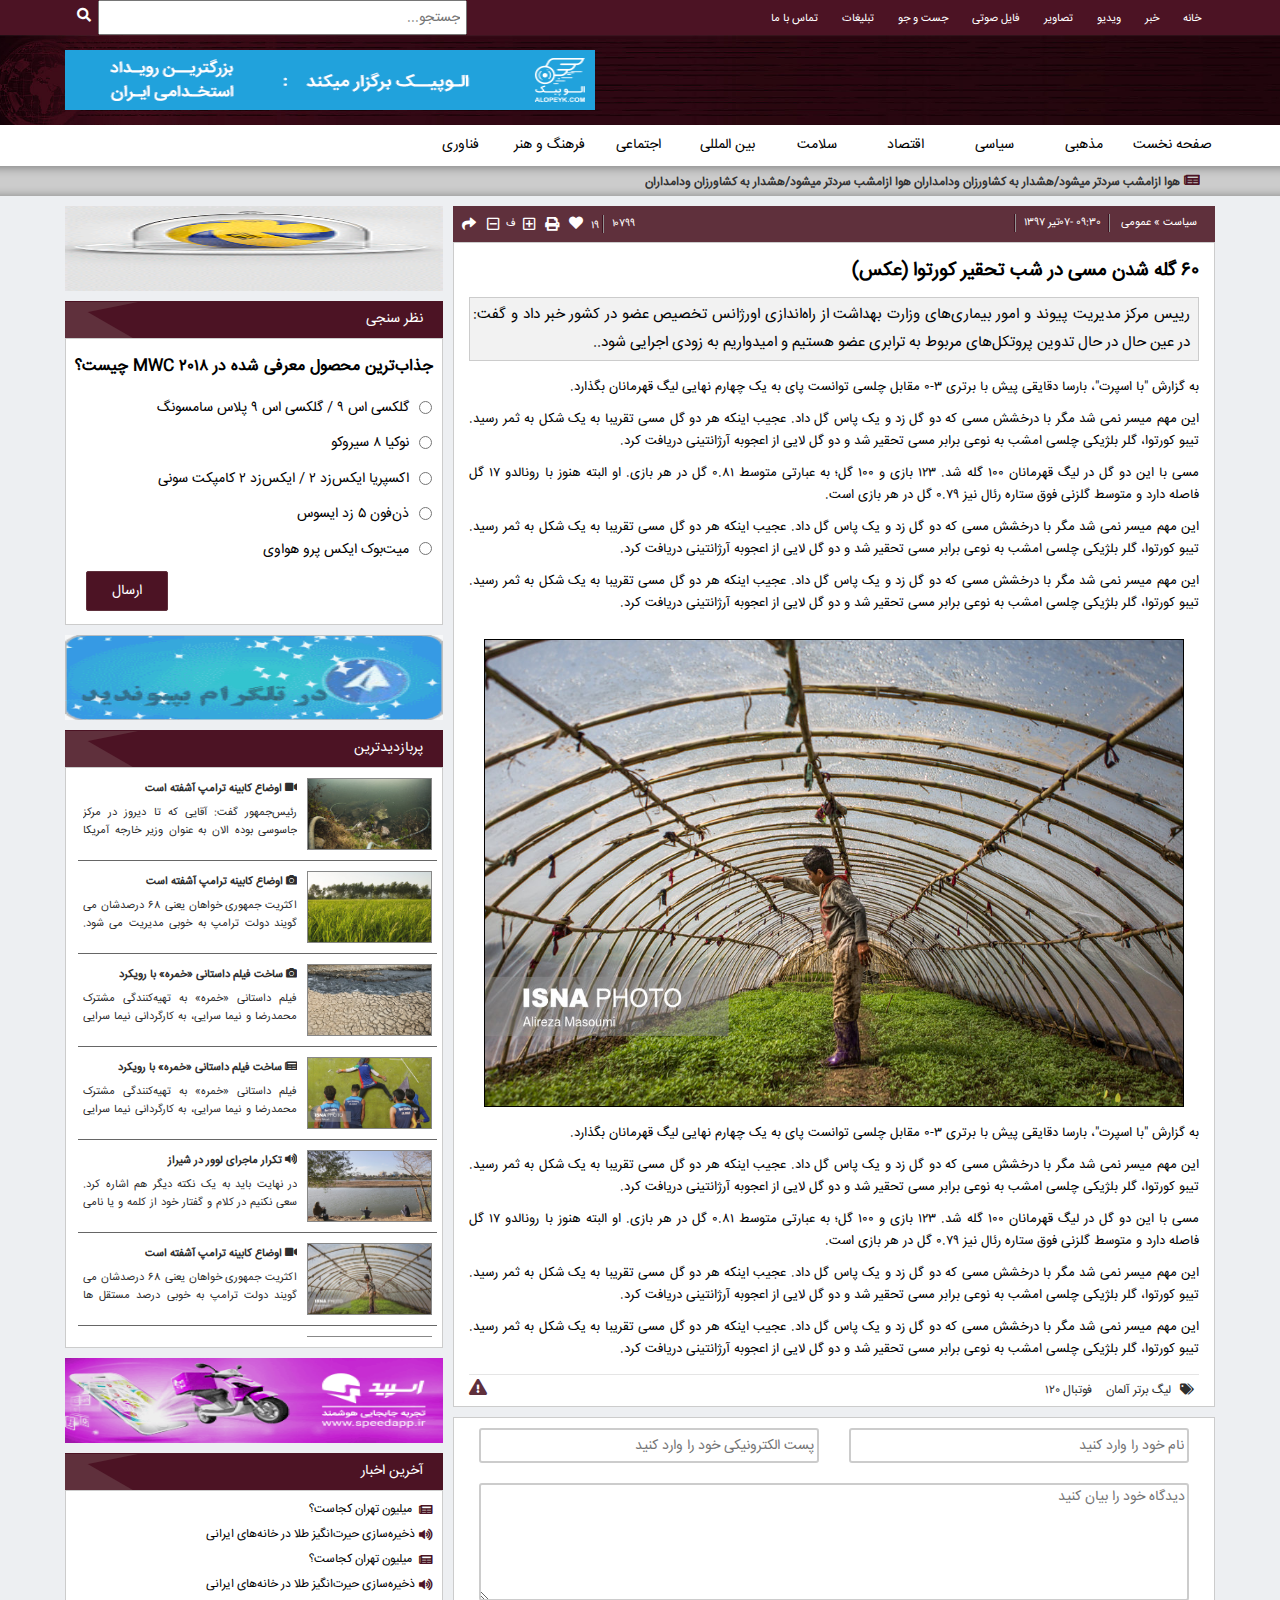
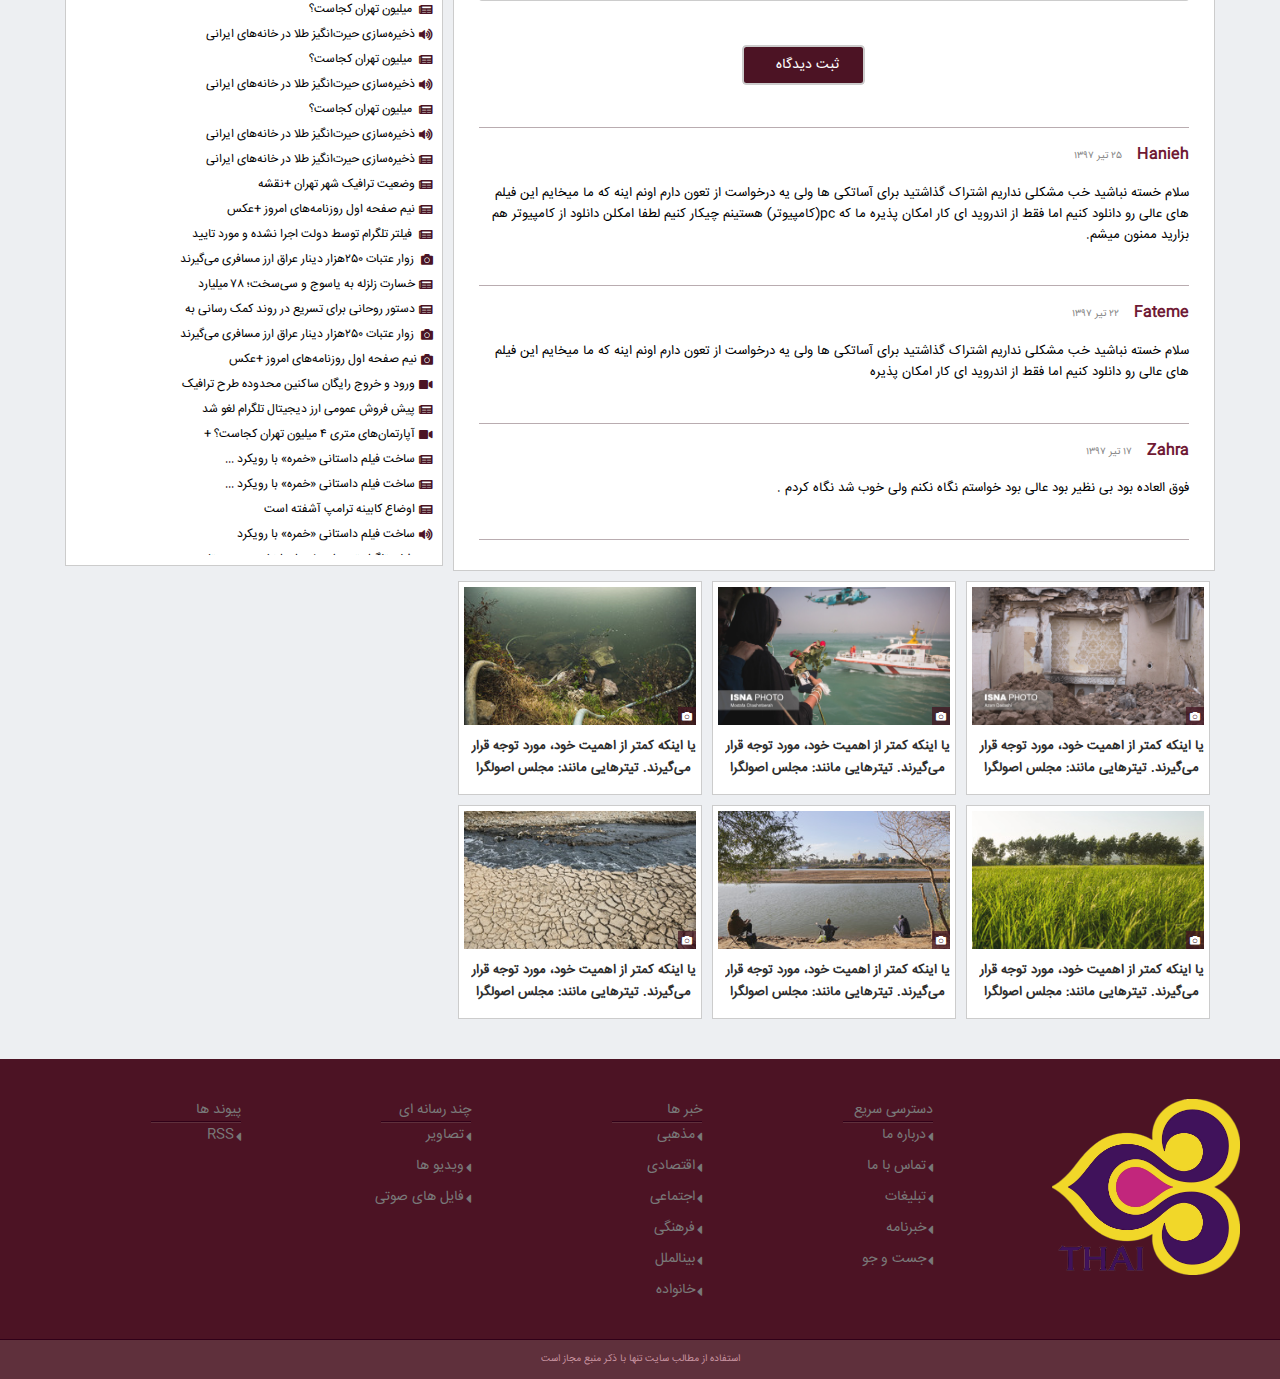
==== news.html @ 79e5ba57 "Initial commit" ====
<!DOCTYPE html>
<html lang="fa" dir="rtl" prefix="og: http://ogp.me/ns#" class="no-js">
<head>
    <meta charset="utf-8">
    <meta http-equiv="content-type" content="text/html; charset=utf-8"/>
    <meta http-equiv="X-UA-Compatible" content="IE=edge,chrome=1">
    <meta name="viewport" content="width=device-width, initial-scale=1.0">
    <meta name="description" content="">
    <link rel="shortcut icon" href=>
    <meta name="document-rating" content="General"/>
    <meta name="classification" content=""/>
    <meta name="rating" content="Safe For Kids"/>
    <meta http-equiv="imagetoolbar" content="no"/>
    <title>مسلمان نیوز</title>
    <link rel="stylesheet" type="text/css" href="assets/css/bootstrap.min.css"/>
    <link rel="stylesheet" type="text/css" href="assets/css/bootstrap-rtl.css"/>
    <link rel="stylesheet" type="text/css" href="assets/css/style.css"/>
    <link rel="stylesheet" type="text/css" href="assets/css/plugins/owl-carousel/owl.carousel.min.css"/>
    <link rel="stylesheet" type="text/css" href="assets/css/plugins/mcustomscrollbar/jquery.mCustomScrollbar.css"/>
    <link rel="stylesheet" type="text/css" href="assets/fonts/web-fonts-with-css/css/fontawesome-all.css"/>
    <link rel="stylesheet" type="text/css" href="assets/css/jquery.simpleTicker.css"/>


    <meta property="og:type" content="website"/>
    <meta property="og:site_name" content=""/>
    <meta property="og:title" content=""/>
    <meta property="og:locale" content="ir_IR"/>
    <meta property="og:description" content=""/>


</head>

<body>

<div class="container-fluid">
    <!--header start-->
    <header>
        <!--first menu start-->
        <div class="firstMenu row">
            <div class="container">
                <div class="row">
                    <div class="col-md-7 ">
                        <nav class="navbar">
                            <ul class="">
                                <li><a href="index.html"> خانه</a></li>
                                <li><a href="newscat.html"> خبر</a></li>
                                <li><a href="#">ویدیو</a></li>
                                <li><a href="mediacat.html">تصاویر</a></li>
                                <li><a href="#"> فایل صوتی</a></li>
                                <li><a href="search.html">جست و جو</a></li>
                                <li><a href="#">تبلیغات</a></li>
                                <li><a href="#">تماس با ما</a></li>
                            </ul>
                        </nav>
                    </div>
                    <div class="col-md-5 col-sm-12 searchBox">
                        <form action="" id="" class="" method="get" role="search">
                            <input type="text" id="vms" class=" searchInputBox" name="search"
                                   value="" class="form-control " placeholder="جستجو...">
                            <button type="submit" class="btn "><i class="fas fa-search"></i></button>
                        </form>
                    </div>
                </div>
            </div>

        </div>

        <!--end of first menu -->

        <div class="baner row"><!--poster mosalman news-->
            <div class="container">
                <a href="#"><img class="col-md-4 logo"></a>
                <a href="#"><img src="assets/images/ads1.gif" class="wideAds"></a>
            </div>
        </div>

        <!--Second menu start-->
        <div class="secMenu row">
            <div class="container">
                <nav class="navbar navbar-toggleable-md navbar-light noPad">
                    <button class="navbar-toggler navbar-toggler-right" type="button" data-toggle="collapse"
                            data-target="#navbarNav" aria-controls="navbarNav" aria-expanded="false"
                            aria-label="Toggle navigation">
                        <span class="navbar-toggler-icon"></span>
                    </button>
                    <div class="collapse navbar-collapse" id="navbarNav">
                        <ul class="navbar-nav">
                            <li class="nav-item active">
                                <a class="nav-link" href="index.html">صفحه نخست</a>
                            </li>
                            <li class="nav-item">
                                <a class="nav-link" href="newscat.html">مذهبی</a>
                            </li>
                            <li class="nav-item">
                                <a class="nav-link" href="newscat.html">سیاسی</a>
                            </li>
                            <li class="nav-item">
                                <a class="nav-link" href="newscat.html">اقتصاد</a>
                            </li>
                            <li class="nav-item">
                                <a class="nav-link" href="newscat.html">سلامت</a>
                            </li>
                            <li class="nav-item">
                                <a class="nav-link" href="newscat.html">بین المللی</a>
                            </li>
                            <li class="nav-item">
                                <a class="nav-link" href="newscat.html">اجتماعی</a>
                            </li>
                            <li class="nav-item">
                                <a class="nav-link" href="newscat.html">فرهنگ و هنر</a>
                            </li>
                            <li class="nav-item">
                                <a class="nav-link" href="newscat.html">فناوری</a>
                            </li>
                        </ul>
                    </div>
                </nav>

            </div>
        </div>
        <!-- end of Second menu -->

        <!--news summary-->
        <div class="shortBox row">
            <div class="container">
                <div class="newsSummary"> <!--sar titre akhbar-->
                    <!-- row en sha allah -->
                    <div class="col-sm-12">
                        <div id="ticker-roll" class="ticker">
                            <ul><span class="title"><i class="fas fa-newspaper"></i></span>
                                <li><a href="news.html"><b>هوا ازامشب سردتر میشود/هشدار به کشاورزان ودامداران هوا ازامشب
                                    سردتر میشود/هشدار به کشاورزان ودامداران </b></a></li>
                                <li><a href="news.html"><b>بازیگر مشهور سینما پس از اجرای حکم شلاق به دلیل تجاوز به دختر
                                    جوان راهی بیمارستان شد</b></a></li>
                                <li><a href="news.html"><b>هوا ازامشب سردتر میشود/هشدار به کشاورزان ودامداران</b></a>
                                </li>
                                <li><a href="news.html"><b>بازیگر مشهور سینما پس از اجرای حکم شلاق به دلیل تجاوز به دختر
                                    جوان راهی بیمارستان شد</b></a></li>
                            </ul>
                        </div><!--/#ticker -->
                    </div>
                    <!-- end row en sha allah -->

                </div>
            </div>
        </div>
        <!--end of news summary -->
    </header>


    <!--end of header -->
    <main class="news">
        <div class="row">
            <div class="container">
                <div class="right col-lg-8 ">
                    <div class="newsDetail">
                        <div class="col-sm-12 titleBg">
                            <div class="float-right">
                            <span class="newsPath ">
                            <a href="#">سیاست</a>
                            »
                            <a href="#">عمومی</a>
                        </span>
                                <span class="date">
                                ۰۹:۳۰ -۰۷تیر ۱۳۹۷
                                </span>
                            </div>
                            <div class="float-left">
                                <span class="newsCode">١٠٧٩٩</span>
                                <span>١٩<a href="#" class="newslike"><i class="fas fa-heart"></i></a></span>
                                <i class="fas fa-print"></i>
                                <a href="#" class="post-font-increase">
                                    <i class="far fa-plus-square"></i>
                                </a>
                                <span class="">ف</span>
                                <a href="#" class="post-font-decrease"><i class="far fa-minus-square"></i></a>

                                <div class="dropdown  show">
                                    <div class="btn noPad dropdown-toggle" href="#" role="button" id="dropdownMenuLink"
                                         data-toggle="dropdown" aria-haspopup="true" aria-expanded="false">
                                        <i class="fa fa-share"></i>
                                    </div>

                                    <div class="dropdown-menu" aria-labelledby="dropdownMenuLink">
                                        <a class="dropdown-item" href="#"><i class="fa fa-send"></i></a>
                                        <a class="dropdown-item" href="#"><i class="fab fa-facebook-square"></i></a>
                                        <a class="dropdown-item" href="#"><i class="fas fa-envelope"></i></a>
                                        <a class="dropdown-item" href="#"><i class="fab fa-instagram"></i></a>
                                        <a class="dropdown-item" href="#"><i class="fab fa-linkedin"></i></a>


                                    </div>
                                </div>


                            </div>
                            <div class="clearfix"></div>
                        </div>

                        <div class="newsDetailBox">
                            <div class="col-sm-12">
                                <header class="newsTitle">
                                    <h1>
                                        60 گله شدن مسی در شب تحقیر کورتوا (عکس)
                                    </h1>
                                </header>
                                <div class="newsSummary">
                                    <h2> رییس مرکز مدیریت پیوند و امور بیماری‌های وزارت بهداشت از راه‌اندازی اورژانس
                                        تخصیص عضو در کشور خبر داد و گفت: در عین حال در حال تدوین پروتکل‌های مربوط به
                                        ترابری عضو هستیم و امیدواریم به زودی اجرایی شود..</h2>
                                </div>
                                <div class="newsArticle">
                                    <p class="text-justify">
                                        به گزارش "با اسپرت"، بارسا دقایقی پیش با برتری 3-0 مقابل چلسی توانست پای
                                        به یک چهارم نهایی لیگ قهرمانان بگذارد.
                                    </p>
                                    <p class="text-justify">
                                        این مهم میسر نمی شد مگر با درخشش مسی که دو گل زد و یک پاس گل داد. عجیب
                                        اینکه هر دو گل مسی تقریبا به یک شکل به ثمر رسید. تیبو کورتوا، گلر بلژیکی
                                        چلسی امشب به نوعی برابر مسی تحقیر شد و دو گل لایی از اعجوبه آرژانتینی
                                        دریافت کرد.
                                    </p>
                                    <p class="text-justify"> مسی با این دو گل در لیگ قهرمانان 100 گله شد. 123 بازی و 100
                                        گل؛ به
                                        عبارتی متوسط 0.81 گل در هر بازی. او البته هنوز با رونالدو 17 گل فاصله
                                        دارد و متوسط گلزنی فوق ستاره رئال نیز 0.79 گل در هر بازی است.
                                    </p>


                                    <p class="text-justify">
                                        این مهم میسر نمی شد مگر با درخشش مسی که دو گل زد و یک پاس گل داد. عجیب
                                        اینکه هر دو گل مسی تقریبا به یک شکل به ثمر رسید. تیبو کورتوا، گلر بلژیکی
                                        چلسی امشب به نوعی برابر مسی تحقیر شد و دو گل لایی از اعجوبه آرژانتینی
                                        دریافت کرد.
                                    </p>
                                    <p class="text-justify">
                                        این مهم میسر نمی شد مگر با درخشش مسی که دو گل زد و یک پاس گل داد. عجیب
                                        اینکه هر دو گل مسی تقریبا به یک شکل به ثمر رسید. تیبو کورتوا، گلر بلژیکی
                                        چلسی امشب به نوعی برابر مسی تحقیر شد و دو گل لایی از اعجوبه آرژانتینی
                                        دریافت کرد.
                                    </p>

                                    <img src="assets/images/newspic%20(30).jpg" alt="" class="news-Image">
                                    <p class="text-justify">
                                        به گزارش "با اسپرت"، بارسا دقایقی پیش با برتری 3-0 مقابل چلسی توانست پای
                                        به یک چهارم نهایی لیگ قهرمانان بگذارد.
                                    </p>
                                    <p class="text-justify">
                                        این مهم میسر نمی شد مگر با درخشش مسی که دو گل زد و یک پاس گل داد. عجیب
                                        اینکه هر دو گل مسی تقریبا به یک شکل به ثمر رسید. تیبو کورتوا، گلر بلژیکی
                                        چلسی امشب به نوعی برابر مسی تحقیر شد و دو گل لایی از اعجوبه آرژانتینی
                                        دریافت کرد.
                                    </p>
                                    <p class="text-justify"> مسی با این دو گل در لیگ قهرمانان 100 گله شد. 123 بازی و 100
                                        گل؛ به
                                        عبارتی متوسط 0.81 گل در هر بازی. او البته هنوز با رونالدو 17 گل فاصله
                                        دارد و متوسط گلزنی فوق ستاره رئال نیز 0.79 گل در هر بازی است.
                                    </p>


                                    <p class="text-justify">
                                        این مهم میسر نمی شد مگر با درخشش مسی که دو گل زد و یک پاس گل داد. عجیب
                                        اینکه هر دو گل مسی تقریبا به یک شکل به ثمر رسید. تیبو کورتوا، گلر بلژیکی
                                        چلسی امشب به نوعی برابر مسی تحقیر شد و دو گل لایی از اعجوبه آرژانتینی
                                        دریافت کرد.
                                    </p>
                                    <p class="text-justify">
                                        این مهم میسر نمی شد مگر با درخشش مسی که دو گل زد و یک پاس گل داد. عجیب
                                        اینکه هر دو گل مسی تقریبا به یک شکل به ثمر رسید. تیبو کورتوا، گلر بلژیکی
                                        چلسی امشب به نوعی برابر مسی تحقیر شد و دو گل لایی از اعجوبه آرژانتینی
                                        دریافت کرد.
                                    </p>
                                </div>


                                <hr>
                                <div class="newsTags">
                                    <i class="fas fa-tags"></i>
                                    <a href="#"
                                       class="newsTag " title="لیگ-برتر-آلمان" target="_blank">لیگ
                                        برتر آلمان</a>
                                    <a href="#" class="tags_player " title="فوتبال-120" target="_blank">فوتبال ۱۲۰</a>
                                </div>
                                <span class="newsReport"><i class="fas fa-exclamation-triangle"></i></span>
                                <div class="clearfix"></div>
                            </div>
                        </div>

                    </div>


                    <div class="clearfix"></div>
                    <div class="commentBox">
                        <div class="col-md-12"><!-- new comment -->
                            <div id="comments" class="row  form-reply">
                                <form action="" class="formreply comment-form" method="post">
                                    <div class="col-md-12">
                                        <div class="row">
                                            <div class="col-md-6">
                                                <input type="text" id="name" name="name" size="30"
                                                       placeholder="نام خود را وارد کنید"></div>
                                            <div class="col-md-6">
                                                <input type="text" id="email" name="email" size="30"
                                                       placeholder="پست الکترونیکی خود را وارد کنید"></div>
                                        </div>
                                    </div>
                                    <div class="col-md-12">
                                        <div class="row">
                                            <div class="col-md-12 ">
                        <textarea class="text-full form-textarea required " name="content" rows="5"
                                  placeholder="دیدگاه خود را بیان کنید"></textarea>
                                            </div>
                                            <div class="clearfix"></div>
                                            <div class="col-md-12 ">
                                                <div class="g-recaptcha "
                                                     data-sitekey="6Lfw5B4UAAAAABmkmpFbc3bAYVwYlMZrS0-MHODy">
                                                    <div style="width: 304px; height: 78px;">
                                                        <div>
                                                            <iframe src="https://www.google.com/recaptcha/api2/anchor?ar=1&amp;k=6Lfw5B4UAAAAABmkmpFbc3bAYVwYlMZrS0-MHODy&amp;co=aHR0cDovL2ZpbG0ucGVyc2lhbnYuY29tOjgw&amp;hl=fa&amp;v=v1531117903872&amp;size=normal&amp;cb=i3xmur5ckz8w"
                                                                    width="304" height="78" role="presentation"
                                                                    frameborder="0"
                                                                    scrolling="no"
                                                                    sandbox="allow-forms allow-popups allow-same-origin allow-scripts allow-top-navigation allow-modals allow-popups-to-escape-sandbox"></iframe>
                                                        </div>
                                                        <textarea id="g-recaptcha-response" name="g-recaptcha-response"
                                                                  class="g-recaptcha-response"
                                                                  style="width: 250px; height: 40px; border: 1px solid #c1c1c1; margin: 10px 25px; padding: 0px; resize: none;  display: none; "></textarea>
                                                    </div>
                                                </div>
                                                <div class="submit nopad ">
                                                    <input type="submit" id="slide-up" value="ثبت دیدگاه"
                                                           class="btn-inverse btn form-submit form_btn"></div>
                                            </div>
                                        </div>

                                        <!--<input type="hidden" name="ejNmdTFEblk0aVhTR3NFbHJPZm5ZQT09" value="MUhjdFR6VFZ4cFBlUmdCV3FvQXl3UT09">-->
                                        <!--<input type="hidden" name="reply" value="0">-->
                                        <!--<input type="hidden" name="video" value="1450">-->
                                        <hr>
                                        <div class="commentShow">
                                            <div class="comment">
                                                <span class="userName">Hanieh</span>
                                                <span class="date">25 تیر 1397</span>
                                                <p class="content">سلام خسته نباشید خب مشکلی نداریم اشتراک گذاشتید برای
                                                    آساتکی ها ولی یه درخواست از تعون دارم اونم اینه که ما میخایم این
                                                    فیلم های عالی رو دانلود کنیم اما فقط از اندروید ای کار امکان پذیره
                                                    ما که pc(کامپیوتر) هستینم چیکار کنیم لطفا امکلن دانلود از کامپیوتر
                                                    هم بزارید ممنون میشم.</p>
                                                <hr>
                                            </div>
                                            <div class="comment">
                                                <span class="userName">Fateme</span>
                                                <span class="date">22 تیر 1397</span>
                                                <p class="content">سلام خسته نباشید خب مشکلی نداریم اشتراک گذاشتید برای
                                                    آساتکی ها ولی یه درخواست از تعون دارم اونم اینه که ما میخایم این
                                                    فیلم های عالی رو دانلود کنیم اما فقط از اندروید ای کار امکان
                                                    پذیره </p>
                                                <hr>
                                            </div>
                                            <div class="comment">
                                                <span class="userName">Zahra</span>
                                                <span class="date">17 تیر 1397</span>
                                                <p class="content">فوق العاده بود بی نظیر بود عالی بود خواستم نگاه نکنم
                                                    ولی خوب شد نگاه کردم
                                                    .</p>
                                                <hr>
                                            </div>

                                        </div>

                                        <span class="cm-title alert-success comment-send-message" style="display: none">
                                        <i class="fa fa-check"></i>دیدگاه شما با موفقیت ثبت گردید.
                                         </span>
                                    </div>
                                </form>
                            </div>
                        </div>

                    </div>
                    <div class="selectedBoxes ">
                        <div class="col-6 col-xl-4 selectedBoxParent">
                            <div class="selectedBox">
                                <a href="#" title="برد دلچسب مقابل ازبکستان در روز بدرقه تیم ملی">
                                    <img src="assets/images/newspic%20(29).jpg" alt="یا اینکه کمتر از اهمیت خود، مورد توجه قرار می‌گیرند. تیتر‌هایی
                                                مانند: مجلس اصولگرا" title="یا اینکه کمتر از اهمیت خود، مورد توجه قرار می‌گیرند. تیتر‌هایی
                                                مانند: مجلس اصولگرا" class="mCS_img_loaded">
                                    <i class="fas fa-camera"></i>


                                    <div class="detailNews ">
                                        <h3 class="imgTitle">
                                            <strong>یا اینکه کمتر از اهمیت خود، مورد توجه قرار می‌گیرند. تیتر‌هایی
                                                مانند: مجلس اصولگرا
                                            </strong></h3>
                                    </div>
                                </a>

                            </div>
                        </div>
                        <div class="col-6 col-xl-4 selectedBoxParent">
                            <div class="selectedBox  ">
                                <a href="#" title="برد دلچسب مقابل ازبکستان در روز بدرقه تیم ملی">
                                    <img src="assets/images/newspic%20(28).jpg" alt="یا اینکه کمتر از اهمیت خود، مورد توجه قرار می‌گیرند. تیتر‌هایی
                                                مانند: مجلس اصولگرا" title="یا اینکه کمتر از اهمیت خود، مورد توجه قرار می‌گیرند. تیتر‌هایی
                                                مانند: مجلس اصولگرا" class="mCS_img_loaded">
                                    <i class="fas fa-camera"></i>


                                    <div class="detailNews ">
                                        <h3 class="imgTitle">
                                            <strong>یا اینکه کمتر از اهمیت خود، مورد توجه قرار می‌گیرند. تیتر‌هایی
                                                مانند: مجلس اصولگرا
                                            </strong></h3>
                                    </div>
                                </a>

                            </div>
                        </div>
                        <div class="col-6 col-xl-4 selectedBoxParent">
                            <div class="selectedBox  ">
                                <a href="#" title="برد دلچسب مقابل ازبکستان در روز بدرقه تیم ملی">
                                    <img src="assets/images/newspic%20(27).jpg" alt="یا اینکه کمتر از اهمیت خود، مورد توجه قرار می‌گیرند. تیتر‌هایی
                                                مانند: مجلس اصولگرا" title="یا اینکه کمتر از اهمیت خود، مورد توجه قرار می‌گیرند. تیتر‌هایی
                                                مانند: مجلس اصولگرا" class="mCS_img_loaded">
                                    <i class="fas fa-camera"></i>


                                    <div class="detailNews ">
                                        <h3 class="imgTitle">
                                            <strong>یا اینکه کمتر از اهمیت خود، مورد توجه قرار می‌گیرند. تیتر‌هایی
                                                مانند: مجلس اصولگرا
                                            </strong></h3>
                                    </div>
                                </a>

                            </div>
                        </div>
                        <div class="col-6 col-xl-4 selectedBoxParent">
                            <div class="selectedBox  ">
                                <a href="#" title="برد دلچسب مقابل ازبکستان در روز بدرقه تیم ملی">
                                    <img src="assets/images/newspic%20(26).jpg" alt="یا اینکه کمتر از اهمیت خود، مورد توجه قرار می‌گیرند. تیتر‌هایی
                                                مانند: مجلس اصولگرا" title="یا اینکه کمتر از اهمیت خود، مورد توجه قرار می‌گیرند. تیتر‌هایی
                                                مانند: مجلس اصولگرا" class="mCS_img_loaded">
                                    <i class="fas fa-camera"></i>


                                    <div class="detailNews ">
                                        <h3 class="imgTitle">
                                            <strong>یا اینکه کمتر از اهمیت خود، مورد توجه قرار می‌گیرند. تیتر‌هایی
                                                مانند: مجلس اصولگرا
                                            </strong></h3>
                                    </div>
                                </a>

                            </div>
                        </div>
                        <div class="col-6 col-xl-4 selectedBoxParent">
                            <div class="selectedBox  ">
                                <a href="#" title="برد دلچسب مقابل ازبکستان در روز بدرقه تیم ملی">
                                    <img src="assets/images/newspic%20(25).jpg" alt="یا اینکه کمتر از اهمیت خود، مورد توجه قرار می‌گیرند. تیتر‌هایی
                                                مانند: مجلس اصولگرا" title="یا اینکه کمتر از اهمیت خود، مورد توجه قرار می‌گیرند. تیتر‌هایی
                                                مانند: مجلس اصولگرا" class="mCS_img_loaded">
                                    <i class="fas fa-camera"></i>


                                    <div class="detailNews ">
                                        <h3 class="imgTitle">
                                            <strong>یا اینکه کمتر از اهمیت خود، مورد توجه قرار می‌گیرند. تیتر‌هایی
                                                مانند: مجلس اصولگرا
                                            </strong></h3>
                                    </div>
                                </a>

                            </div>
                        </div>
                        <div class="col-6 col-xl-4 selectedBoxParent">

                            <div class="selectedBox  ">
                                <a href="#" title="برد دلچسب مقابل ازبکستان در روز بدرقه تیم ملی">
                                    <img src="assets/images/newspic%20(24).jpg" alt="یا اینکه کمتر از اهمیت خود، مورد توجه قرار می‌گیرند. تیتر‌هایی
                                                مانند: مجلس اصولگرا" title="یا اینکه کمتر از اهمیت خود، مورد توجه قرار می‌گیرند. تیتر‌هایی
                                                مانند: مجلس اصولگرا" class="mCS_img_loaded">
                                    <i class="fas fa-camera"></i>


                                    <div class="detailNews ">
                                        <h3 class="imgTitle">
                                            <strong>یا اینکه کمتر از اهمیت خود، مورد توجه قرار می‌گیرند. تیتر‌هایی
                                                مانند: مجلس اصولگرا
                                            </strong></h3>
                                    </div>
                                </a>

                            </div>

                        </div>
                    </div>


                </div>

                <div class="left col-lg-4">
                    <div class="votePanel"> <!--پربازدید ترین اخبار-->
                        <a href="#"><img src="assets/images/ads10.gif" class="ads"></a>
                        <div class=" titleBg">
                            <div class="title">
                                <h2>نظر سنجی</h2>
                            </div>
                        </div>
                        <div class="content">
                            <form method="POST" action="<?php echo $_SERVER['PHP_SELF']; ?>">
                                <p>جذاب‌ترین محصول معرفی شده در MWC 2018 چیست؟</p>
                                <label><input type="radio" name="" value="">گلکسی اس ۹ / گلکسی اس ۹ پلاس سامسونگ</label>
                                <label><input type="radio" name="" value="">نوکیا ۸ سیروکو</label>
                                <label><input type="radio" name="" value="">اکسپریا ایکس‌زد ۲ / ایکس‌زد ۲ کامپکت
                                    سونی</label>
                                <label><input type="radio" name="" value="">ذن‌فون ۵ زد ایسوس</label>
                                <label><input type="radio" name="" value="">میت‌بوک ایکس پرو هواوی</label>

                                <input type='submit' name='submit' value='ارسال'/>
                                <div class="clearfix"></div>
                            </form>
                        </div>

                    </div>
                    <!--most view start-->
                    <div class="mostView"> <!--پربازدید ترین اخبار-->
                        <a href="#"><img src="assets/images/ads11.gif" class="ads"></a>
                        <div class=" titleBg">
                            <div class="title">
                                <h2>پربازدیدترین</h2>
                            </div>
                        </div>
                        <div class="contentBox">
                            <div class="content mCustomScrollbar">
                                <div class="dataList">
                                    <div class="row">
                                        <div class="col-md-12 ">
                                            <a href="#" title="برد دلچسب مقابل ازبکستان در روز بدرقه تیم ملی">
                                                <img src="assets/images/newspic%20(27).jpg"
                                                     alt="اوضاع کابینه ترامپ افتضاح است"
                                                     title="اوضاع کابینه ترامپ افتضاح است">
                                                <div class="detailNews ">
                                                    <h3 class="imgTitle">
                                                        <i class="fas fa-video"></i>
                                                        <strong>

                                                            اوضاع کابینه ترامپ آشفته است

                                                        </strong></h3>
                                                    <div class="lastNewsShort">
                                                        رئیس‌جمهور گفت: آقایی که تا دیروز در مرکز جاسوسی بوده الان
                                                        به
                                                        عنوان
                                                        وزیر خارجه آمریکا معرفی شده است و می‌خواهد تعیین تکلیف کند.
                                                    </div>
                                                </div>
                                            </a>
                                        </div>
                                    </div>
                                </div>
                                <div class="dataList">
                                    <div class="row">
                                        <div class="col-md-12 ">
                                            <a href="#" title="برد دلچسب مقابل ازبکستان در روز بدرقه تیم ملی">
                                                <img src="assets/images/newspic%20(26).jpg"
                                                     alt="اوضاع کابینه ترامپ افتضاح است"
                                                     title="اوضاع کابینه ترامپ افتضاح است">
                                                <div class="detailNews ">
                                                    <h3 class="imgTitle">
                                                        <i class="fas fa-camera"></i>
                                                        <strong>

                                                            اوضاع کابینه ترامپ آشفته است

                                                        </strong></h3>
                                                    <div class="lastNewsShort">
                                                        اکثریت جمهوری خواهان یعنی 68 درصدشان می گویند دولت ترامپ به
                                                        خوبی مدیریت می شود. درصد مستقل ها چنین نظری
                                                    </div>
                                                </div>
                                            </a>
                                        </div>
                                    </div>
                                </div>
                                <div class="dataList">
                                    <div class="row">
                                        <div class="col-md-12 ">
                                            <a href="#" title="برد دلچسب مقابل ازبکستان در روز بدرقه تیم ملی">
                                                <img src="assets/images/newspic%20(24).jpg"
                                                     alt="اوضاع کابینه ترامپ افتضاح است"
                                                     title="اوضاع کابینه ترامپ افتضاح است">
                                                <div class="detailNews ">
                                                    <h3 class="imgTitle">
                                                        <i class="fas fa-camera"></i>
                                                        <strong>

                                                            ساخت فیلم داستانی «خمره» با رویکرد
                                                        </strong></h3>
                                                    <div class="lastNewsShort">
                                                        فیلم داستانی «خمره» به تهیه‌کنندگی مشترک محمدرضا و نیما
                                                        سرایی، به کارگردانی نیما سرایی در تنکابن کلید خورد
                                                    </div>
                                                </div>
                                            </a>
                                        </div>
                                    </div>
                                </div>
                                <div class="dataList">
                                    <div class="row">
                                        <div class="col-md-12 ">
                                            <a href="#" title="برد دلچسب مقابل ازبکستان در روز بدرقه تیم ملی">
                                                <img src="assets/images/newspic%20(22).jpg"
                                                     alt="اوضاع کابینه ترامپ افتضاح است"
                                                     title="اوضاع کابینه ترامپ افتضاح است">
                                                <div class="detailNews ">
                                                    <h3 class="imgTitle">
                                                        <i class="fas fa-newspaper"></i>
                                                        <strong>

                                                            ساخت فیلم داستانی «خمره» با رویکرد
                                                        </strong></h3>
                                                    <div class="lastNewsShort">
                                                        فیلم داستانی «خمره» به تهیه‌کنندگی مشترک محمدرضا و نیما
                                                        سرایی، به کارگردانی نیما سرایی در تنکابن کلید خورد
                                                    </div>
                                                </div>
                                            </a>
                                        </div>
                                    </div>
                                </div>
                                <div class="dataList">
                                    <div class="row">
                                        <div class="col-md-12 ">
                                            <a href="#" title="برد دلچسب مقابل ازبکستان در روز بدرقه تیم ملی">
                                                <img src="assets/images/newspic%20(25).jpg"
                                                     alt="اوضاع کابینه ترامپ افتضاح است"
                                                     title="اوضاع کابینه ترامپ افتضاح است">
                                                <div class="detailNews ">
                                                    <h3 class="imgTitle">
                                                        <i class="fas fa-volume-up"></i>
                                                        <strong>

                                                            تکرار ماجرای لوور در شیراز
                                                        </strong></h3>
                                                    <div class="lastNewsShort">

                                                        در نهایت باید به یک نکته دیگر هم اشاره کرد. سعی نکنیم در
                                                        کلام و گفتار خود از کلمه و یا نامی که به کجا تعلق دارد،
                                                        استفاده
                                                    </div>
                                                </div>
                                            </a>
                                        </div>
                                    </div>
                                </div>
                                <div class="dataList">
                                    <div class="row">
                                        <div class="col-md-12 ">
                                            <a href="#" title="برد دلچسب مقابل ازبکستان در روز بدرقه تیم ملی">
                                                <img src="assets/images/newspic%20(20).jpg"
                                                     alt="اوضاع کابینه ترامپ افتضاح است"
                                                     title="اوضاع کابینه ترامپ افتضاح است">
                                                <div class="detailNews ">
                                                    <h3 class="imgTitle">
                                                        <i class="fas fa-video"></i>
                                                        <strong>

                                                            اوضاع کابینه ترامپ آشفته است
                                                        </strong></h3>
                                                    <div class="lastNewsShort">

                                                        اکثریت جمهوری خواهان یعنی 68 درصدشان می گویند دولت ترامپ به
                                                        خوبی درصد مستقل ها چنین نظری دارند.
                                                    </div>
                                                </div>
                                            </a>
                                        </div>
                                    </div>
                                </div>
                                <div class="dataList">
                                    <div class="row">
                                        <div class="col-md-12 ">
                                            <a href="#" title="برد دلچسب مقابل ازبکستان در روز بدرقه تیم ملی">
                                                <img src="assets/images/newspic%20(19).jpg"
                                                     alt="اوضاع کابینه ترامپ افتضاح است"
                                                     title="اوضاع کابینه ترامپ افتضاح است">
                                                <div class="detailNews ">
                                                    <h3 class="imgTitle">
                                                        <i class="fas fa-video"></i>
                                                        <strong>

                                                            ساخت فیلم داستانی «خمره» با رویکرد ...
                                                        </strong></h3>
                                                    <div class="lastNewsShort">فیلم داستانی «خمره» به تهیه‌کنندگی
                                                        مشترک محمدرضا به کارگردانی نیما سرایی در تنکابن کلید خورد.
                                                    </div>
                                                </div>
                                            </a>
                                        </div>
                                    </div>
                                </div>
                                <div class="dataList">
                                    <div class="row">
                                        <div class="col-md-12 ">
                                            <a href="#" title="برد دلچسب مقابل ازبکستان در روز بدرقه تیم ملی">
                                                <img src="assets/images/newspic%20(18).jpg"
                                                     alt="اوضاع کابینه ترامپ افتضاح است"
                                                     title="اوضاع کابینه ترامپ افتضاح است">
                                                <div class="detailNews ">
                                                    <h3 class="imgTitle">
                                                        <i class="fas fa-camera"></i>
                                                        <strong>
                                                        </strong></h3>
                                                    <div class="lastNewsShort">
                                                        رئیس‌جمهور گفت: آقایی که تا دیروز در مرکز جاسوسی بوده الان
                                                        به
                                                        عنوان
                                                        وزیر خارجه آمریکا معرفی شده است و می‌خواهد تعیین تکلیف کند.
                                                    </div>
                                                </div>
                                            </a>
                                        </div>
                                    </div>
                                </div>
                                <div class="dataList">
                                    <div class="row">
                                        <div class="col-md-12 ">
                                            <a href="#" title="برد دلچسب مقابل ازبکستان در روز بدرقه تیم ملی">
                                                <img src="assets/images/newspic%20(17).jpg"
                                                     alt="اوضاع کابینه ترامپ افتضاح است"
                                                     title="اوضاع کابینه ترامپ افتضاح است">
                                                <div class="detailNews ">
                                                    <h3 class="imgTitle">
                                                        <i class="fas fa-newspaper"></i>
                                                        <strong>

                                                            جای خالی نهاد «ویدئو چک» در نیروی انتظامی!

                                                        </strong></h3>
                                                    <div class="lastNewsShort">

                                                        بهامی که در ماجرای ارز به وضوح خودنمایی می‌کند. اینکه
                                                        نمی‌توان با مراجعه به مراجع رسمی و اصولی
                                                    </div>
                                                </div>
                                            </a>
                                        </div>
                                    </div>
                                </div>
                                <div class="dataList">
                                    <div class="row">
                                        <div class="col-md-12 ">
                                            <a href="#" title="برد دلچسب مقابل ازبکستان در روز بدرقه تیم ملی">
                                                <img src="assets/images/newspic%20(16).jpg"
                                                     alt="اوضاع کابینه ترامپ افتضاح است"
                                                     title="اوضاع کابینه ترامپ افتضاح است">
                                                <div class="detailNews ">
                                                    <h3 class="imgTitle">
                                                        <i class="fas fa-camera"></i>
                                                        <strong>

                                                            جهانبخش سلطانی در گفتگو با «بسیج» مطرح کرد

                                                        </strong></h3>
                                                    <div class="lastNewsShort">فیلم داستانی «خمره» به تهیه‌کنندگی
                                                        مشترک محمدرضا مرتضایی و نیما سرایی، به کارگردانی نیما سرایی
                                                        در تنکابن کلید تکلیف کند.
                                                    </div>
                                                </div>
                                            </a>
                                        </div>
                                    </div>
                                </div>
                                <div class="dataList">
                                    <div class="row">
                                        <div class="col-md-12 ">
                                            <a href="#" title="برد دلچسب مقابل ازبکستان در روز بدرقه تیم ملی">
                                                <img src="assets/images/newspic%20(15).jpg"
                                                     alt="اوضاع کابینه ترامپ افتضاح است"
                                                     title="اوضاع کابینه ترامپ افتضاح است">
                                                <div class="detailNews ">
                                                    <h3 class="imgTitle">
                                                        <i class="fas fa-camera"></i>
                                                        <strong>
                                                            جنس داریم ولی نمی فروشیم و این اوضاع تا آنجا پیش رفته
                                                            است


                                                        </strong></h3>
                                                    <div class="lastNewsShort">
                                                        مولفه فضای کسب و کار، گوی سبقت را از سایر مولفه ها ربوده
                                                        است.


                                                    </div>
                                                </div>
                                            </a>
                                        </div>
                                    </div>
                                </div>
                                <div class="dataList">
                                    <div class="row">
                                        <div class="col-md-12 ">
                                            <a href="#" title="برد دلچسب مقابل ازبکستان در روز بدرقه تیم ملی">
                                                <img src="assets/images/newspic%20(14).jpg"
                                                     alt="اوضاع کابینه ترامپ افتضاح است"
                                                     title="اوضاع کابینه ترامپ افتضاح است">
                                                <div class="detailNews ">
                                                    <h3 class="imgTitle">
                                                        <i class="fas fa-camera"></i>
                                                        <strong>بر اهمیت شماری از کتب به نگارش درآمده توسط نویسندگان
                                                            معاصر


                                                        </strong></h3>
                                                    <div class="lastNewsShort">
                                                        رهبر انقلاب در سال‌های پیشین به برخورد کتاب ارجاع داده‌اند


                                                    </div>
                                                </div>
                                            </a>
                                        </div>
                                    </div>
                                </div>
                            </div>

                        </div>
                    </div>
                    <!--most view start-->
                    <div class="lastNews ">
                        <a href="#"><img src="assets/images/ads6.gif" class="ads"></a>
                        <!--آخرین اخبار-->
                        <div class="title titleBg">
                            <h2>آخرین اخبار</h2>
                        </div>
                        <div class="contentBox">
                            <div class="content mCustomScrollbar">
                                <div><a href="#" title=" خانه های میلیونی تهران کجاست؟"
                                        title=" خانه های میلیونی تهران کجاست؟">
                                    <h3 class="text-justify"><i class="fas fa-newspaper"></i>
                                        میلیون
                                        تهران کجاست؟</h3>
                                </a></div>
                                <div><a href="#" title=" خانه های میلیونی تهران کجاست؟"
                                        title=" خانه های میلیونی تهران کجاست؟">
                                    <h3 class="text-justify"><i class="fas fa-volume-up"></i>ذخیره‌سازی حیرت‌انگیز
                                        طلا
                                        در
                                        خانه‌های ایرانی</h3>
                                </a></div>
                                <div><a href="#" title=" خانه های میلیونی تهران کجاست؟"
                                        title=" خانه های میلیونی تهران کجاست؟">
                                    <h3 class="text-justify"><i class="fas fa-newspaper"></i>
                                        میلیون
                                        تهران کجاست؟</h3>
                                </a></div>
                                <div><a href="#" title=" خانه های میلیونی تهران کجاست؟"
                                        title=" خانه های میلیونی تهران کجاست؟">
                                    <h3 class="text-justify"><i class="fas fa-volume-up"></i>ذخیره‌سازی حیرت‌انگیز
                                        طلا
                                        در
                                        خانه‌های ایرانی</h3>
                                </a></div>
                                <div><a href="#" title=" خانه های میلیونی تهران کجاست؟"
                                        title=" خانه های میلیونی تهران کجاست؟">
                                    <h3 class="text-justify"><i class="fas fa-newspaper"></i>
                                        میلیون
                                        تهران کجاست؟</h3>
                                </a></div>
                                <div><a href="#" title=" خانه های میلیونی تهران کجاست؟"
                                        title=" خانه های میلیونی تهران کجاست؟">
                                    <h3 class="text-justify"><i class="fas fa-volume-up"></i>ذخیره‌سازی حیرت‌انگیز
                                        طلا
                                        در
                                        خانه‌های ایرانی</h3>
                                </a></div>
                                <div><a href="#" title=" خانه های میلیونی تهران کجاست؟"
                                        title=" خانه های میلیونی تهران کجاست؟">
                                    <h3 class="text-justify"><i class="fas fa-newspaper"></i>
                                        میلیون
                                        تهران کجاست؟</h3>
                                </a></div>
                                <div><a href="#" title=" خانه های میلیونی تهران کجاست؟"
                                        title=" خانه های میلیونی تهران کجاست؟">
                                    <h3 class="text-justify"><i class="fas fa-volume-up"></i>ذخیره‌سازی حیرت‌انگیز
                                        طلا
                                        در
                                        خانه‌های ایرانی</h3>
                                </a></div>
                                <div><a href="#" title=" خانه های میلیونی تهران کجاست؟"
                                        title=" خانه های میلیونی تهران کجاست؟">
                                    <h3 class="text-justify"><i class="fas fa-newspaper"></i>
                                        میلیون
                                        تهران کجاست؟</h3>
                                </a></div>
                                <div><a href="#" title=" خانه های میلیونی تهران کجاست؟"
                                        title=" خانه های میلیونی تهران کجاست؟">
                                    <h3 class="text-justify"><i class="fas fa-volume-up"></i>ذخیره‌سازی حیرت‌انگیز
                                        طلا
                                        در
                                        خانه‌های ایرانی</h3>
                                </a></div>
                                <div><a href="#" title=" خانه های میلیونی تهران کجاست؟"
                                        title=" خانه های میلیونی تهران کجاست؟">
                                    <h3 class="text-justify"><i class="fas fa-newspaper"></i>ذخیره‌سازی حیرت‌انگیز
                                        طلا
                                        در
                                        خانه‌های ایرانی</h3>
                                </a></div>
                                <div><a href="#" title=" خانه های میلیونی تهران کجاست؟"
                                        title=" خانه های میلیونی تهران کجاست؟">
                                    <h3 class="text-justify"><i class="fas fa-newspaper"></i>وضعیت ترافیک شهر تهران
                                        +نقشه
                                    </h3>
                                </a></div>
                                <div><a href="#" title=" خانه های میلیونی تهران کجاست؟"
                                        title=" خانه های میلیونی تهران کجاست؟">
                                    <h3 class="text-justify"><i class="fas fa-newspaper"></i>نیم صفحه اول
                                        روزنامه‌های
                                        امروز
                                        +عکس</h3>
                                </a></div>
                                <div><a href="#" title=" خانه های میلیونی تهران کجاست؟"
                                        title=" خانه های میلیونی تهران کجاست؟">
                                    <h3 class="text-justify"><i class="fas fa-newspaper"></i> فیلتر تلگرام توسط
                                        دولت
                                        اجرا
                                        نشده و مورد تایید </h3>
                                </a></div>
                                <div><a href="#" title=" خانه های میلیونی تهران کجاست؟"
                                        title=" خانه های میلیونی تهران کجاست؟">
                                    <h3 class="text-justify"><i class="fas fa-camera"></i> زوار عتبات ۲۵۰هزار دینار
                                        عراق
                                        ارز مسافری می‌گیرند
                                    </h3>
                                </a></div>
                                <div><a href="#" title=" خانه های میلیونی تهران کجاست؟"
                                        title=" خانه های میلیونی تهران کجاست؟">
                                    <h3 class="text-justify"><i class="fas fa-newspaper"></i>خسارت زلزله به یاسوج و
                                        سی‌سخت؛
                                        ۷۸ میلیارد </h3>
                                </a></div>
                                <div><a href="#" title=" خانه های میلیونی تهران کجاست؟"
                                        title=" خانه های میلیونی تهران کجاست؟">
                                    <h3 class="text-justify"><i class="fas fa-newspaper"></i>دستور روحانی برای
                                        تسریع در
                                        روند
                                        کمک رسانی به </h3>
                                </a></div>
                                <div><a href="#" title=" خانه های میلیونی تهران کجاست؟">
                                    <h3 class="text-justify"><i class="fas fa-camera"></i> زوار عتبات ۲۵۰هزار دینار
                                        عراق
                                        ارز مسافری می‌گیرند
                                    </h3>
                                </a></div>
                                <div><a href="#" title=" خانه های میلیونی تهران کجاست؟">
                                    <h3 class="text-justify"><i class="fas fa-camera"></i>نیم صفحه اول روزنامه‌های
                                        امروز
                                        +عکس</h3>
                                </a></div>
                                <div><a href="#" title=" خانه های میلیونی تهران کجاست؟">
                                    <h3 class="text-justify"><i class="fas fa-video"></i>ورود و خروج رایگان ساکنین
                                        محدوده طرح ترافیک</h3>
                                </a></div>
                                <div><a href="#" title=" خانه های میلیونی تهران کجاست؟">
                                    <h3 class="text-justify"><i class="fas fa-newspaper"></i>پیش فروش عمومی ارز
                                        دیجیتال
                                        تلگرام لغو شد</h3>
                                </a></div>
                                <div><a href="#" title=" خانه های میلیونی تهران کجاست؟">
                                    <h3 class="text-justify"><i class="fas fa-video"></i>آپارتمان‌های متری ۴ میلیون
                                        تهران کجاست؟ +</h3>
                                </a></div>
                                <div><a href="#" title=" خانه های میلیونی تهران کجاست؟">
                                    <h3 class="text-justify"><i class="fas fa-newspaper"></i>ساخت فیلم داستانی
                                        «خمره»
                                        با
                                        رویکرد ...</h3>
                                </a></div>
                                <div><a href="#" title=" خانه های میلیونی تهران کجاست؟">
                                    <h3 class="text-justify"><i class="fas fa-newspaper"></i>ساخت فیلم داستانی
                                        «خمره»
                                        با
                                        رویکرد ...</h3>
                                </a></div>
                                <div><a href="#" title=" خانه های میلیونی تهران کجاست؟">
                                    <h3 class="text-justify"><i class="fas fa-newspaper"></i>اوضاع کابینه ترامپ
                                        آشفته
                                        است
                                    </h3>
                                </a></div>
                                <div><a href="#" title=" خانه های میلیونی تهران کجاست؟">
                                    <h3 class="text-justify"><i class="fas fa-volume-up"></i>ساخت فیلم داستانی
                                        «خمره» با
                                        رویکرد </h3>
                                </a></div>
                                <div><a href="#" title=" خانه های میلیونی تهران کجاست؟">
                                    <h3 class="text-justify"><i class="fas fa-newspaper"></i> فیلتر تلگرام توسط
                                        دولت
                                        اجرا
                                        نشده و مورد تایید </h3>
                                </a></div>
                                <div><a href="#" title=" خانه های میلیونی تهران کجاست؟">
                                    <h3 class="text-justify"><i class="fas fa-newspaper"></i>
                                        میلیون
                                        تهران کجاست؟ +</h3>
                                </a></div>
                                <div><a href="#" title=" خانه های میلیونی تهران کجاست؟"
                                        title=" خانه های میلیونی تهران کجاست؟">
                                    <h3 class="text-justify"><i class="fas fa-newspaper"></i>
                                        میلیون
                                        تهران کجاست؟</h3>
                                </a></div>
                                <div><a href="#" title=" خانه های میلیونی تهران کجاست؟"
                                        title=" خانه های میلیونی تهران کجاست؟">
                                    <h3 class="text-justify"><i class="fas fa-volume-up"></i>ذخیره‌سازی حیرت‌انگیز
                                        طلا
                                        در
                                        خانه‌های ایرانی</h3>
                                </a></div>
                                <div><a href="#" title=" خانه های میلیونی تهران کجاست؟"
                                        title=" خانه های میلیونی تهران کجاست؟">
                                    <h3 class="text-justify"><i class="fas fa-newspaper"></i>
                                        میلیون
                                        تهران کجاست؟</h3>
                                </a></div>
                                <div><a href="#" title=" خانه های میلیونی تهران کجاست؟"
                                        title=" خانه های میلیونی تهران کجاست؟">
                                    <h3 class="text-justify"><i class="fas fa-volume-up"></i>ذخیره‌سازی حیرت‌انگیز
                                        طلا
                                        در
                                        خانه‌های ایرانی</h3>
                                </a></div>
                                <div><a href="#" title=" خانه های میلیونی تهران کجاست؟"
                                        title=" خانه های میلیونی تهران کجاست؟">
                                    <h3 class="text-justify"><i class="fas fa-newspaper"></i>
                                        میلیون
                                        تهران کجاست؟</h3>
                                </a></div>
                                <div><a href="#" title=" خانه های میلیونی تهران کجاست؟"
                                        title=" خانه های میلیونی تهران کجاست؟">
                                    <h3 class="text-justify"><i class="fas fa-volume-up"></i>ذخیره‌سازی حیرت‌انگیز
                                        طلا
                                        در
                                        خانه‌های ایرانی</h3>
                                </a></div>
                                <div><a href="#" title=" خانه های میلیونی تهران کجاست؟"
                                        title=" خانه های میلیونی تهران کجاست؟">
                                    <h3 class="text-justify"><i class="fas fa-newspaper"></i>
                                        میلیون
                                        تهران کجاست؟</h3>
                                </a></div>
                                <div><a href="#" title=" خانه های میلیونی تهران کجاست؟"
                                        title=" خانه های میلیونی تهران کجاست؟">
                                    <h3 class="text-justify"><i class="fas fa-volume-up"></i>ذخیره‌سازی حیرت‌انگیز
                                        طلا
                                        در
                                        خانه‌های ایرانی</h3>
                                </a></div>
                            </div>
                        </div>
                    </div>

                </div>
            </div>
        </div>


    </main>
    <footer>
        <div class="row footer">
            <!--logo-->
            <div class="col-3">
                <a href="#">
                    <img src="assets/images/logo1.png" alt="اوضاع کابینه ترامپ افتضاح است"
                         title="اوضاع کابینه ترامپ افتضاح است">
                </a>
            </div>
            <!--links-->
            <div class="col-9 text-center">
                <div class="row">
                    <div class="col-sm-3 col-6  ">
                        <ul>
                            <li><a href="#">دسترسی سریع</a></li>
                            <li><a href="#"><i class="fas fa-caret-left"></i>درباره ما</a></li>
                            <li><a href="#"><i class="fas fa-caret-left"></i>تماس با ما</a></li>
                            <li><a href="#"><i class="fas fa-caret-left"></i>تبلیغات</a></li>
                            <li><a href="#"><i class="fas fa-caret-left"></i>خبرنامه</a></li>
                            <li><a href="search.html"><i class="fas fa-caret-left"></i>جست و جو</a></li>
                        </ul>
                    </div>

                    <div class="col-sm-3  ">
                        <ul>
                            <li><a href="#">خبر ها</a></li>
                            <li><a href="newscat.html"><i class="fas fa-caret-left"></i>مذهبی</a></li>
                            <li><a href="newscat.html"><i class="fas fa-caret-left"></i>اقتصادی</a></li>
                            <li><a href="newscat.html"><i class="fas fa-caret-left"></i>اجتماعی</a></li>
                            <li><a href="newscat.html"><i class="fas fa-caret-left"></i>فرهنگی</a></li>
                            <li><a href="newscat.html"><i class="fas fa-caret-left"></i>بینالملل</a></li>
                            <li><a href="newscat.html"><i class="fas fa-caret-left"></i>خانواده</a></li>
                        </ul>
                    </div>
                    <div class="col-sm-3 ">
                        <ul>
                            <li><a href="#">چند رسانه ای</a></li>
                            <li><a href="mediacat.html"><i class="fas fa-caret-left"></i>تصاویر</a></li>
                            <li><a href="#"><i class="fas fa-caret-left"></i>ویدیو ها</a></li>
                            <li><a href="#"><i class="fas fa-caret-left"></i>فایل های صوتی</a></li>

                        </ul>
                    </div>
                    <div class="col-sm-3  col-6">
                        <ul>
                            <li><a href="#">پیوند ها </a></li>
                            <li><a href="#"><i class="fas fa-caret-left"></i>RSS</a></li>
                        </ul>
                    </div>


                </div>
            </div>


        </div>
        <div class="copyright row">
            <h5> استفاده از مطالب سایت تنها با ذکر منبع مجاز است
            </h5>

        </div>

    </footer>


</div>

<script type="text/javascript" src="assets/js/jquery-1.9.1.min.js"></script>
<script type="text/javascript" src="assets/js/plugins/mcustomscrollbar/jquery.mCustomScrollbar.concat.min.js"></script>

<script type="text/javascript" src="assets/js/popper.min.js"></script>

<script type="text/javascript" src="assets/js/bootstrap.min.js"></script>

<script>// bayad in ja bashe
$(function () {
    $.simpleTicker($("#ticker-roll"), {'effectType': 'roll'});
});
</script>

<script type="text/javascript" src="assets/js/jquery.simpleTicker.js"></script>

<script type="text/javascript" src="assets/js/owl.carousel.min.js"></script>
<script type="text/javascript" src="assets/js/javascript.js"></script>
</body>
</html>
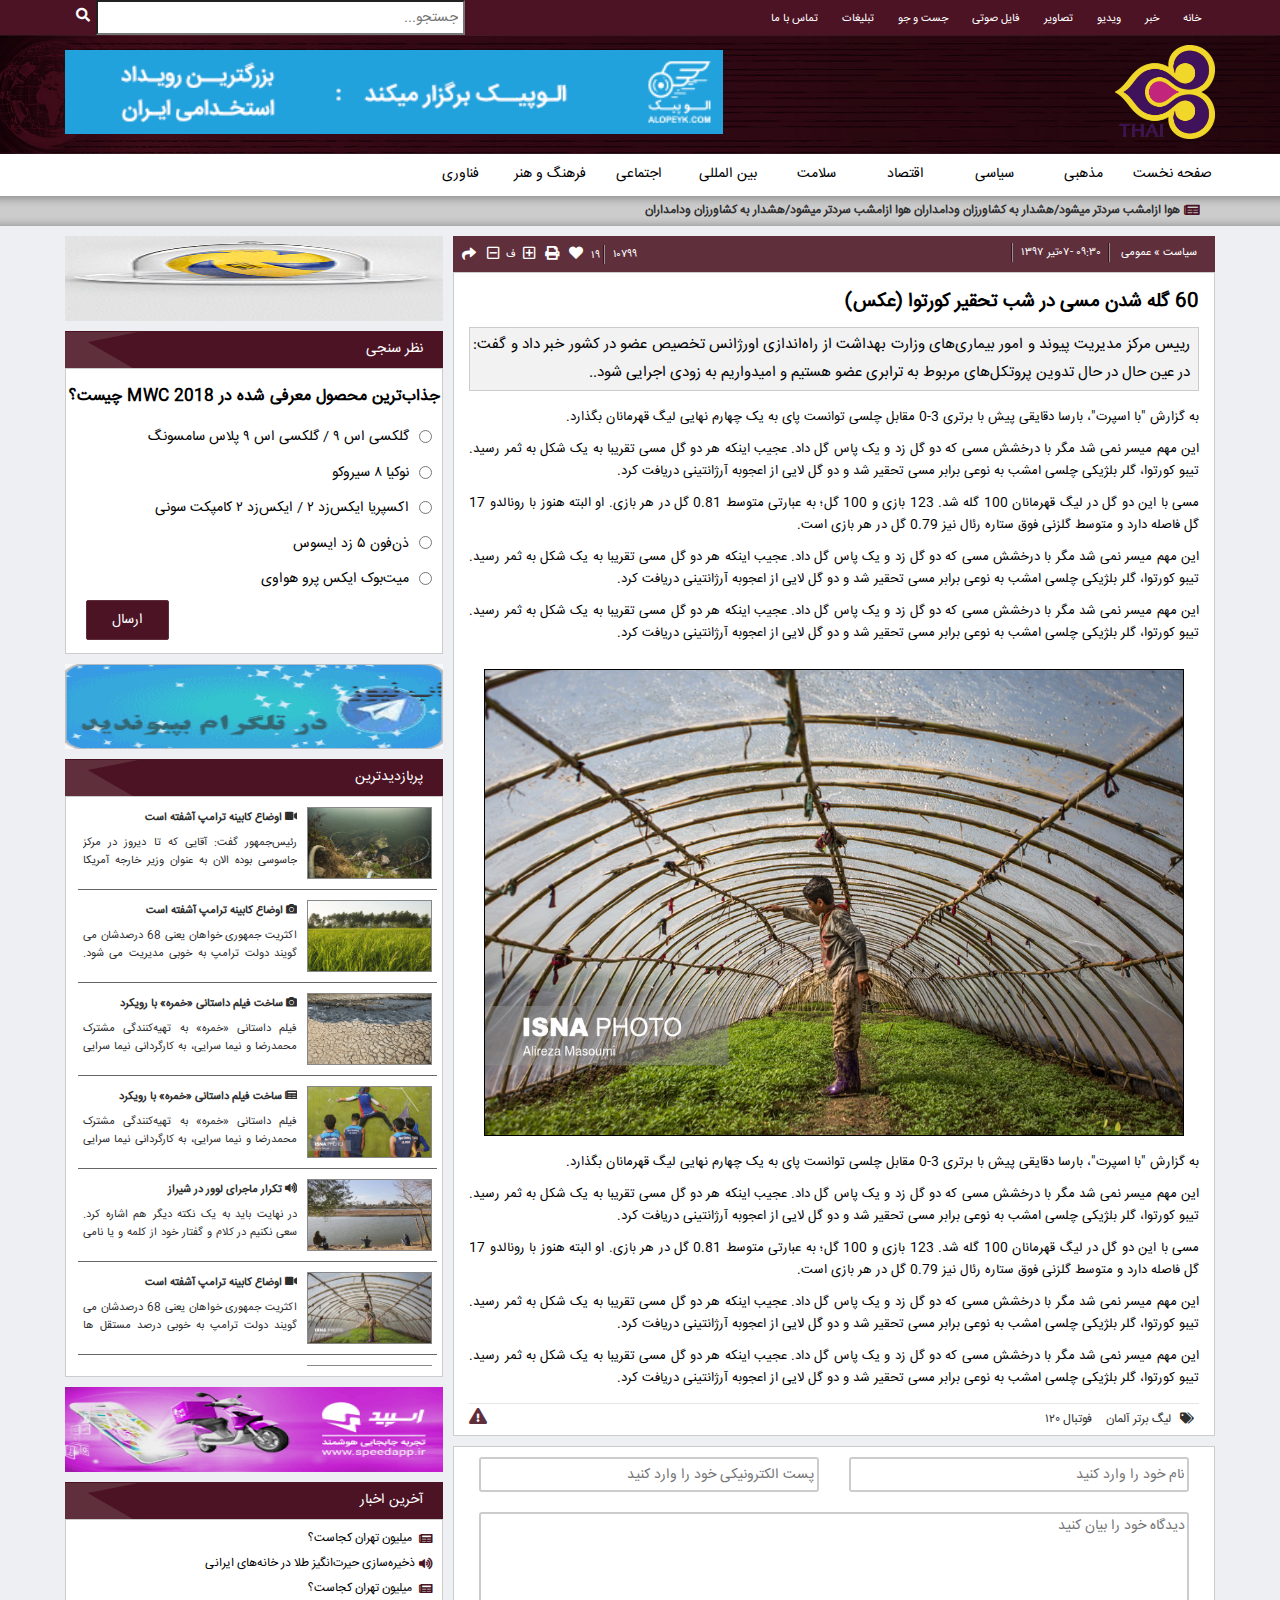
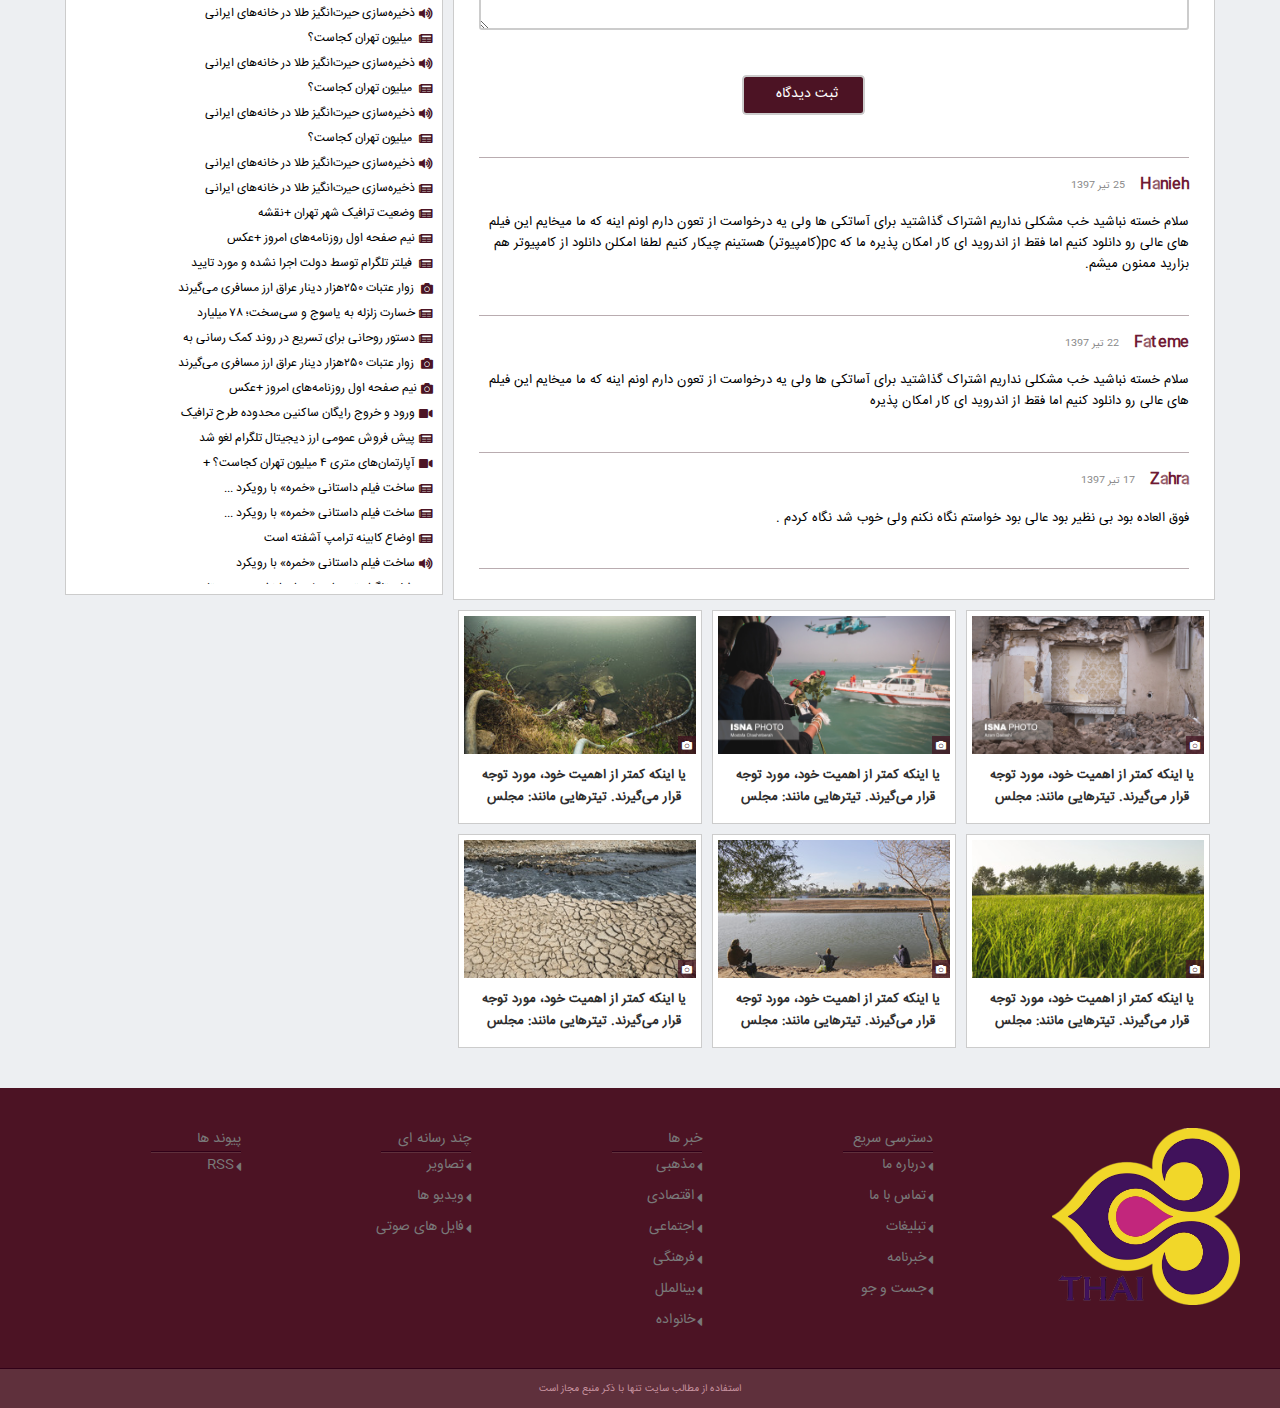
==== commit 5bc4f6d7: "28-4" ====
--- a/news.html
+++ b/news.html
@@ -69,10 +69,17 @@
 
         <div class="baner row"><!--poster mosalman news-->
             <div class="container">
-                <a href="#"><img class="col-md-4 logo"></a>
-                <a href="#"><img src="assets/images/ads1.gif" class="wideAds"></a>
+                <div class="row">
+                    <div class="col-md-5 logo">
+                        <h1 style="display: inline"><a class="text-center transition" href="/" target="_blank"><img src="assets/images/logo1.png" alt="" class=""></a></h1>
+                    </div>
+                    <div class="col-md-7 nopad ads_top">
+                        <a href="#"><img src="assets/images/ads1.gif" class="wideAds"></a>
+                    </div>
+
+                </div>
             </div>
-        </div>
+            </div>
 
         <!--Second menu start-->
         <div class="secMenu row">
@@ -146,8 +153,6 @@
         </div>
         <!--end of news summary -->
     </header>
-
-
     <!--end of header -->
     <main class="news">
         <div class="row">
--- a/assets/css/style.css
+++ b/assets/css/style.css
@@ -14,6 +14,7 @@
   direction: rtl;
   text-align: right;
   background-color: #edeff2 !important;
+  padding: 0;
 }
 
 header ul {
@@ -197,25 +198,33 @@
   width: 80%;
   height: 35px;
   padding: 0 5px;
+  border-radius: 0 !important;
 }
 
 .firstMenu .searchBox button {
   background: none;
   color: white;
   padding-right: 2px;
+  border: 0;
+  box-shadow: none;
 }
 
 .baner {
-  height: 90px;
-  background: url("../images/baner.jpg") no-repeat left top;
+  background: url(../images/baner.jpg) no-repeat left top;
   background-size: cover;
+  padding: 10px;
+  vertical-align: middle;
+}
+
+.baner .logo img {
+  width: 100px;
 }
 
 .baner .wideAds {
-  height: 60px;
-  width: 530px;
+  height: unset;
+  width: 100%;
   margin-bottom: 10px;
-  margin-top: 15px;
+  margin-top: 5px;
   float: left;
 }
 
@@ -1377,6 +1386,9 @@
   .container {
     max-width: 880px !important;
   }
+  .baner .wideAds {
+    margin-top: 10px;
+  }
   .secMenu .nav-item {
     font-size: 12px;
     width: 87px;
@@ -1580,6 +1592,7 @@
 /*------------------------------newsCat page start--------------------------------*/
 .newsCat .right {
   width: 60%;
+  height: auto;
   padding-left: 5px;
   margin-left: 0px;
 }
@@ -2150,8 +2163,6 @@
 .news .right .commentBox form input:focus, .news .right .commentBox form textarea:focus {
   outline: -webkit-focus-ring-color auto 5px;
   outline-color: #601a2f;
-  outline-style: auto;
-  outline-width: 5px;
 }
 
 .news .right .commentBox form .submit input {
@@ -2646,12 +2657,12 @@
   width: calc(100% - 600px);
 }
 
-.mediaCat .lastMedia .Content .detailNews h3 {
+.mediaCat .lastMedia .Content .detailNews h2 {
   line-height: 30px;
   font-size: 16px;
 }
 
-.mediaCat .lastMedia .Content .owl-carousel .item h3 {
+.mediaCat .lastMedia .Content .owl-carousel .item h2 {
   font-size: 14px;
   color: #2e2e2e;
   line-height: 24px;
@@ -2672,7 +2683,7 @@
   line-height: 30px;
 }
 
-.mediaCat .lastMedia .Content .owl-carousel .item .carousel-caption h3 {
+.mediaCat .lastMedia .Content .owl-carousel .item .carousel-caption h2 {
   font-size: 20px;
   height: 27px;
 }
@@ -2712,26 +2723,153 @@
 }
 
 /*-------------------------------searchPage page start----------------------------------*/
+.searchPage button {
+  outline: 0;
+  box-shadow: none;
+  background: #4c1324;
+  color: white;
+}
+
+.searchPage button:focus {
+  outline: 0;
+  box-shadow: none;
+}
+
 .searchPage .col-lg-12 {
   margin: auto;
 }
 
-.searchPage .col-lg-12 button.btn.btn-default {
-  background: #4c1324;
-  color: white;
-}
-
 .searchPage .col-lg-12 .input-group {
   min-height: 40px;
 }
 
+.searchPage .col-lg-12 .input-group input[type="text"] {
+  height: 40px;
+}
+
+.searchPage .col-lg-12 .input-group button {
+  box-shadow: none;
+  outline: none;
+}
+
 .searchPage .col-lg-12 button.btn.btn-default {
   height: 40px;
 }
 
 .searchPage select#categoryIds {
   width: 100%;
-  border: 1px solid #4c1324;
-  margin: 10px;
-  border-radius: 4px;
-}
+  margin-top: 10px;
+}
+
+.searchPage input, .searchPage select, .searchPage option {
+  outline: -webkit-focus-ring-color auto 5px;
+  outline-color: #CCCCCC;
+  outline-style: auto;
+  outline-width: 5px;
+  cursor: text;
+  padding-right: 3px;
+}
+
+.searchPage input:focus, .searchPage select:focus, .searchPage option:focus {
+  outline: -webkit-focus-ring-color auto 3px;
+  outline-color: #601a2f;
+  border: 0;
+  box-shadow: none;
+}
+
+.searchPage .filter {
+  float: right;
+}
+
+.searchPage .datePicker {
+  margin-top: 10px;
+  float: right;
+}
+
+.searchPage .datePicker input {
+  width: 90%;
+  height: 30px;
+  border-radius: 0px 5px 5px 0;
+  float: right;
+  border: 0;
+}
+
+.searchPage .datePicker button#datepicker1btn, .searchPage .datePicker button#datepicker2btn {
+  border-radius: 3px 0 0 3px;
+  width: 10%;
+  padding: 5px;
+}
+
+.searchPage .searchResult .searchResultNumber {
+  text-align: right;
+  margin-top: 40px;
+  margin-bottom: 0px;
+  color: #601a2f;
+}
+
+.searchPage .searchResult .selectedBoxParent {
+  overflow: hidden;
+  padding: 10px 5px 0 5px;
+  float: right;
+}
+
+.searchPage .searchResult .selectedBox {
+  background: white;
+  border: 1px solid #CCCCCC;
+  overflow: hidden;
+  float: right;
+  color: #2e2e2e;
+  width: 100%;
+  margin-bottom: 0;
+}
+
+.searchPage .searchResult .selectedBox h3 {
+  height: 42px;
+  width: unset;
+}
+
+.searchPage .searchResult .selectedBox img {
+  width: 100%;
+  height: 150px;
+  margin-bottom: 10px;
+  margin-left: 0;
+}
+
+.searchPage .searchResult .selectedBox i {
+  position: absolute;
+  right: 5px;
+  bottom: 69px;
+  padding: 4px;
+  background: rgba(67, 19, 33, 0.7);
+  color: white;
+}
+
+.searchPage .searchResult .selectedBox .detailNews {
+  height: 54px;
+  overflow: hidden;
+  vertical-align: top;
+  width: 97%;
+}
+
+.searchPage .searchResult .selectedBox .imgTitle {
+  font-size: 13px;
+  font-weight: bold;
+  line-height: 22px;
+  margin-bottom: 10px;
+  text-align: center;
+}
+
+.searchPage .searchResult .selectedBox .NewsShort {
+  font-size: 11px;
+  color: #2e2e2e;
+  height: 51px;
+}
+
+@media (max-width: 900px) {
+  .searchPage .datePicker input {
+    width: 85%;
+  }
+  .searchPage .datePicker button#datepicker1btn, .searchPage .datePicker button#datepicker2btn {
+    width: 15%;
+  }
+}
